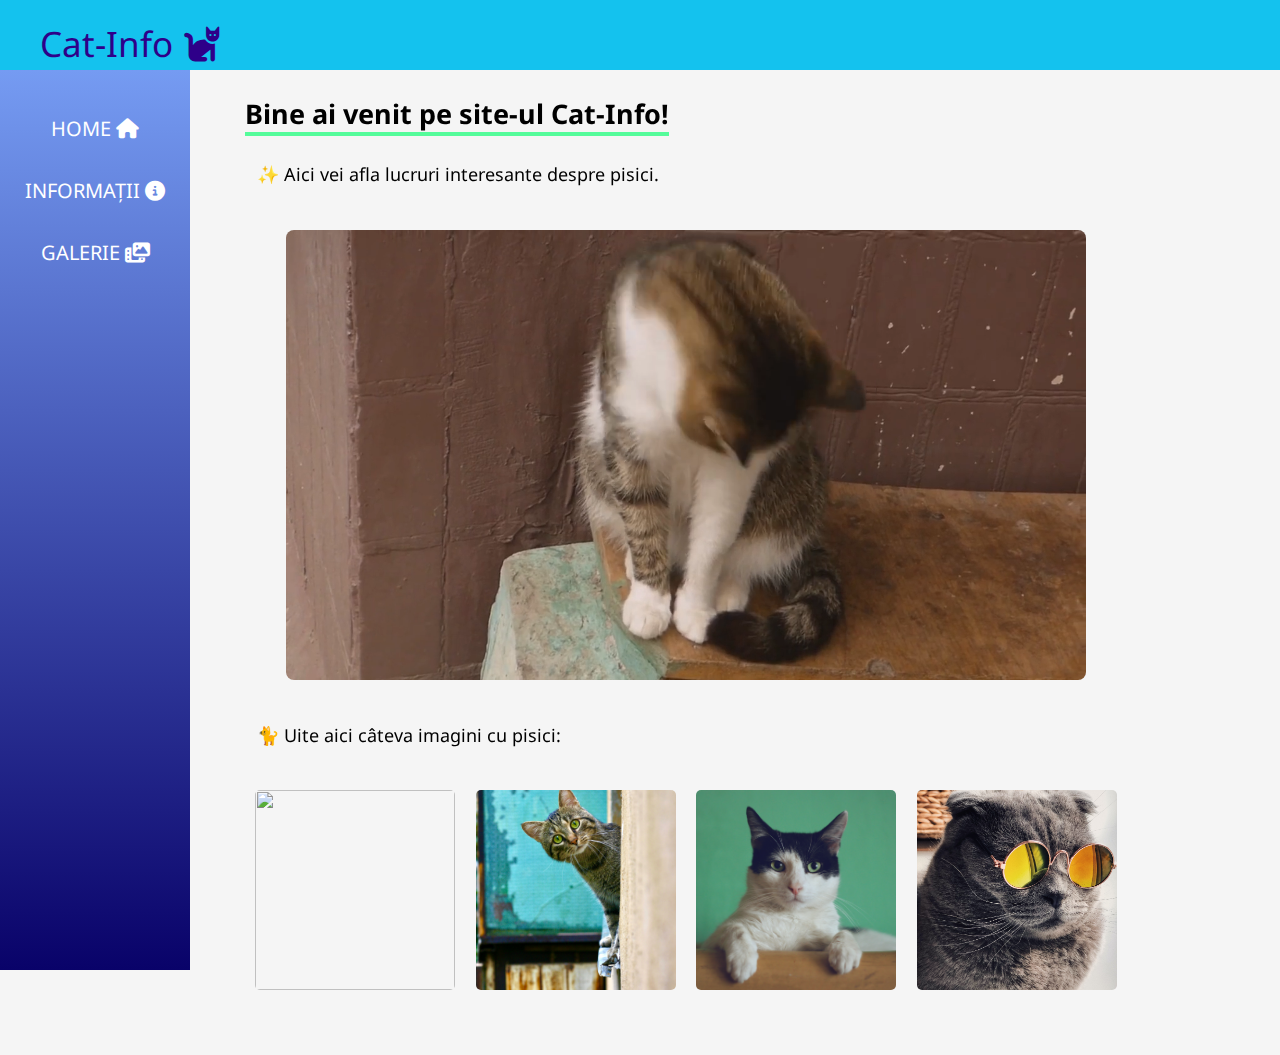
==== index.html @ 8bd792d1 "Add files via upload" ====
<!DOCTYPE html>
<html lang="en">

<head>
    <meta charset="UTF-8">
    <meta http-equiv="X-UA-Compatible" content="IE=edge">
    <meta name="viewport" content="width=device-width, initial-scale=1.0">
    <link rel="stylesheet" href="css/style.css" type="text/css" />
    <link rel="stylesheet" href="https://cdnjs.cloudflare.com/ajax/libs/font-awesome/6.4.0/css/all.min.css">
    <title>Cat-Info</title>
</head>

<body>

    <header>
        <a href="index.html">
            Cat-Info
            <i class="fa-sharp fa-solid fa-cat"></i>
        </a>

        <i id="menu-btn" class="fa-solid fa-bars" onclick="show()"></i>

    </header>

    <div class="page-container">

        <aside id="side-menu">
            <a href="index.html">
                Home
                <i class="fa-solid fa-house"></i>
            </a>
            <a href="pages/informatii.html">
                Informații
                <i class="fa-solid fa-circle-info"></i>
            </a>
            <a href="pages/galerie.html">
                Galerie
                <i class="fa-solid fa-photo-film"></i>
            </a>
        </aside>

        <main>
            <h2 class="title">Bine ai venit pe site-ul Cat-Info!</h2>
            <p> ✨ Aici vei afla lucruri interesante despre pisici.</p>
            <video class="intro-video" muted autoplay loop src="resources/Video1.mp4"></video>
            <p> 🐈 Uite aici câteva imagini cu pisici:</p>
            <div class="galerie">
                <a target="_blank" href="images/img1.jpg">
                    <img src="images/img1.jpg" alt="">
                </a>
                <a target="_blank" href="images/img2.jpg">
                    <img src="images/img2.jpg" alt="">
                </a>
                <a target="_blank" href="images/img3.jpg">
                    <img src="images/img3.jpg" alt="">
                </a>
                <a target="_blank" href="images/img4.jpg">
                    <img src="images/img4.jpg" alt="">
                </a>
            </div>
        </main>

    </div>
    <script src="js/app.js"></script>
</body>

</html>
---- css/style.css ----
@import url('https://fonts.googleapis.com/css2?family=Noto+Sans&display=swap');

* {
    box-sizing: border-box;
}

body {
    margin: 0;
    background-color: #f5f5f5;
    font-size: 18px;
    font-family: 'Noto Sans', sans-serif;
}

header {
    height: 70px;
    background-color: #14c2ee;
    position: fixed;
    width: 100%;
    padding-top: 20px;
    padding-left: 30px;
    font-size: 35px;
}

header a {
    color: rgb(46, 0, 137);
    text-decoration: none;
    padding-left: 10px;
}

.page-container {
    min-height: 100vh;
    padding-top: 70px;
}

main {
    margin: 10px 10% 60px 220px;
    padding: 0px 25px;
}

aside {
    width: 190px;
    height: 100vh;
    position: fixed;
    background: linear-gradient(to bottom, #759bf2, #090269);
    padding-top: 10px;
    font-size: 20px;
}

aside a {
    display: block;
    color: white;
    text-transform: uppercase;
    text-decoration: none;
    text-align: center;
    margin-top: 35px;
}

p {
    line-height: 170%;
    padding-left: 12px;
}

.title {
    border-bottom: 4px solid rgb(84, 252, 154);
    margin-bottom: 5px;
    margin-top: 15px;
    display: inline-block;
}

.title1 {
    border-bottom: 4px solid rgb(125, 243, 243);
    margin-bottom: 5px;
    margin-top: 15px;
    display: inline-block;
}

.h3 {
    border-left: 4px solid rgb(153, 109, 255);
    padding-left: 5px;
    margin-bottom: 5px;
    margin-top: 15px;
    display: inline-block;
}


.intro-video {
    display: block;
    max-height: 50vh;
    margin: 40px auto;
    max-width: 100%;
    border-radius: 8px;
}

.galerie {
    display: flex;
    justify-content: space-around;
    flex-wrap: wrap;
    margin-top: 40px;
}

.galerie img {
    width: 200px;
    height: 200px;
    object-fit: cover;
    border-radius: 5px;
    transition: all 0.3s;
}

.galerie img:hover {
    transform: scale(1.05);
    transition: all 0.3s;
}

#menu-btn {
    color: rgb(40, 1, 103);
    font-size: 28px;
    position: absolute;
    top: 22px;
    right: 25px;
    display: none;
}

.show {
    display: block !important;
}

@media (max-width: 768px) {

    body {
        font-size: 16px;
    }

    [class^="col-"] {
        width: 100%;
    }

    main {
        margin: 0px;
        padding: 10px 15px 20px 15px;
    }

    aside {
        display: none;
        height: auto;
        width: 100%;
        padding-top: 0px;
        padding-bottom: 25px;
    }

    .gallery img {
        width: 130px;
        height: 130px;
    }

    #menu-btn {
        display: block;
    }

}
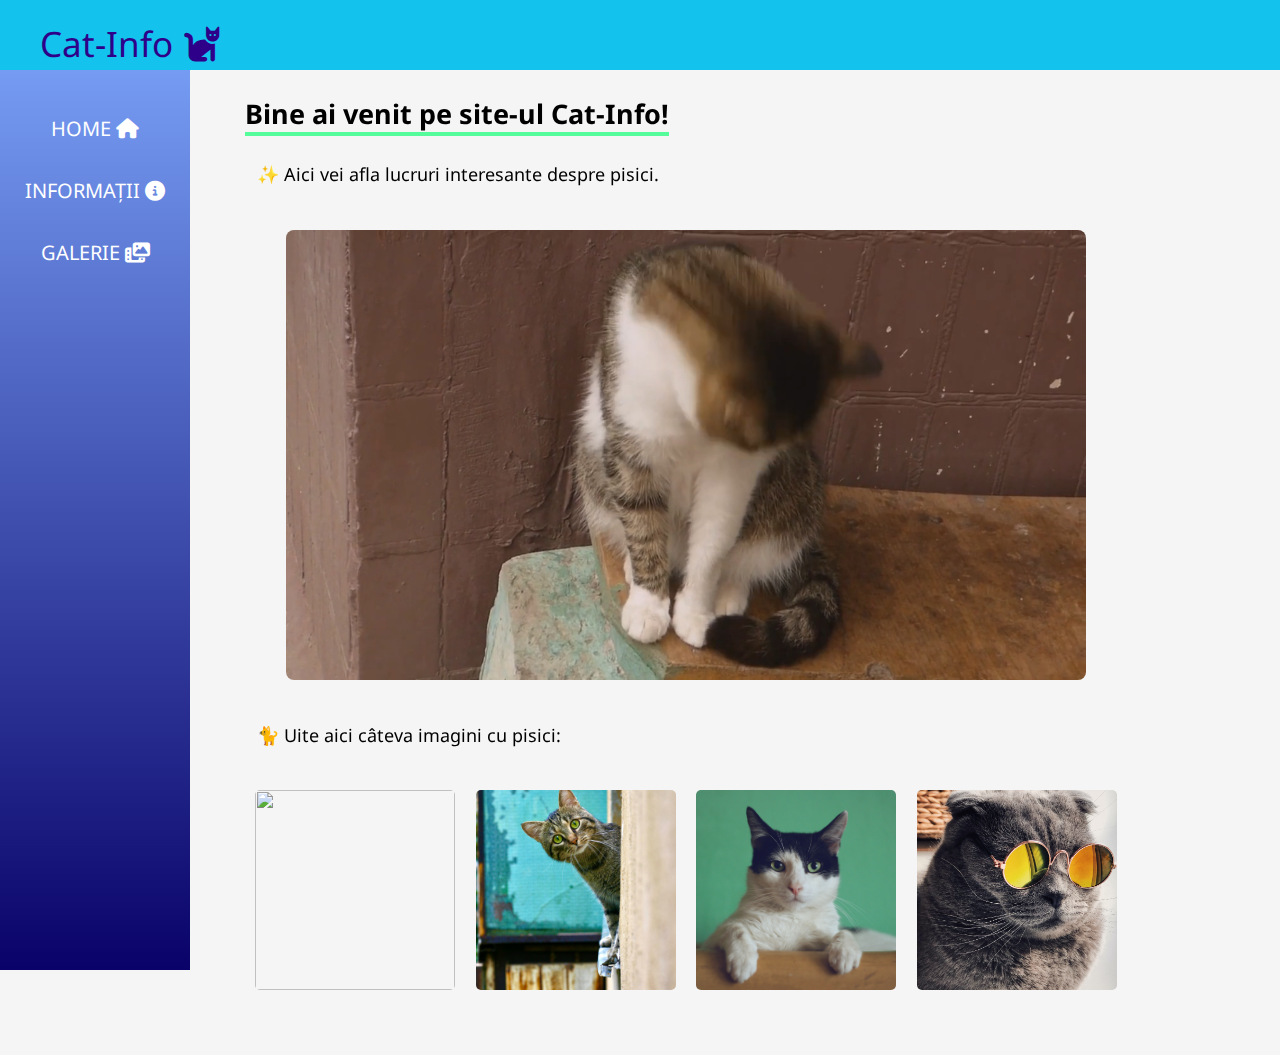
==== commit 3a80022e: "Add files via upload" ====
--- a/index.html
+++ b/index.html
@@ -8,6 +8,9 @@
     <link rel="stylesheet" href="css/style.css" type="text/css" />
     <link rel="stylesheet" href="https://cdnjs.cloudflare.com/ajax/libs/font-awesome/6.4.0/css/all.min.css">
     <title>Cat-Info</title>
+
+    <link rel="website icon" type="png" href="images/cat-icon.png">
+
 </head>
 
 <body>
